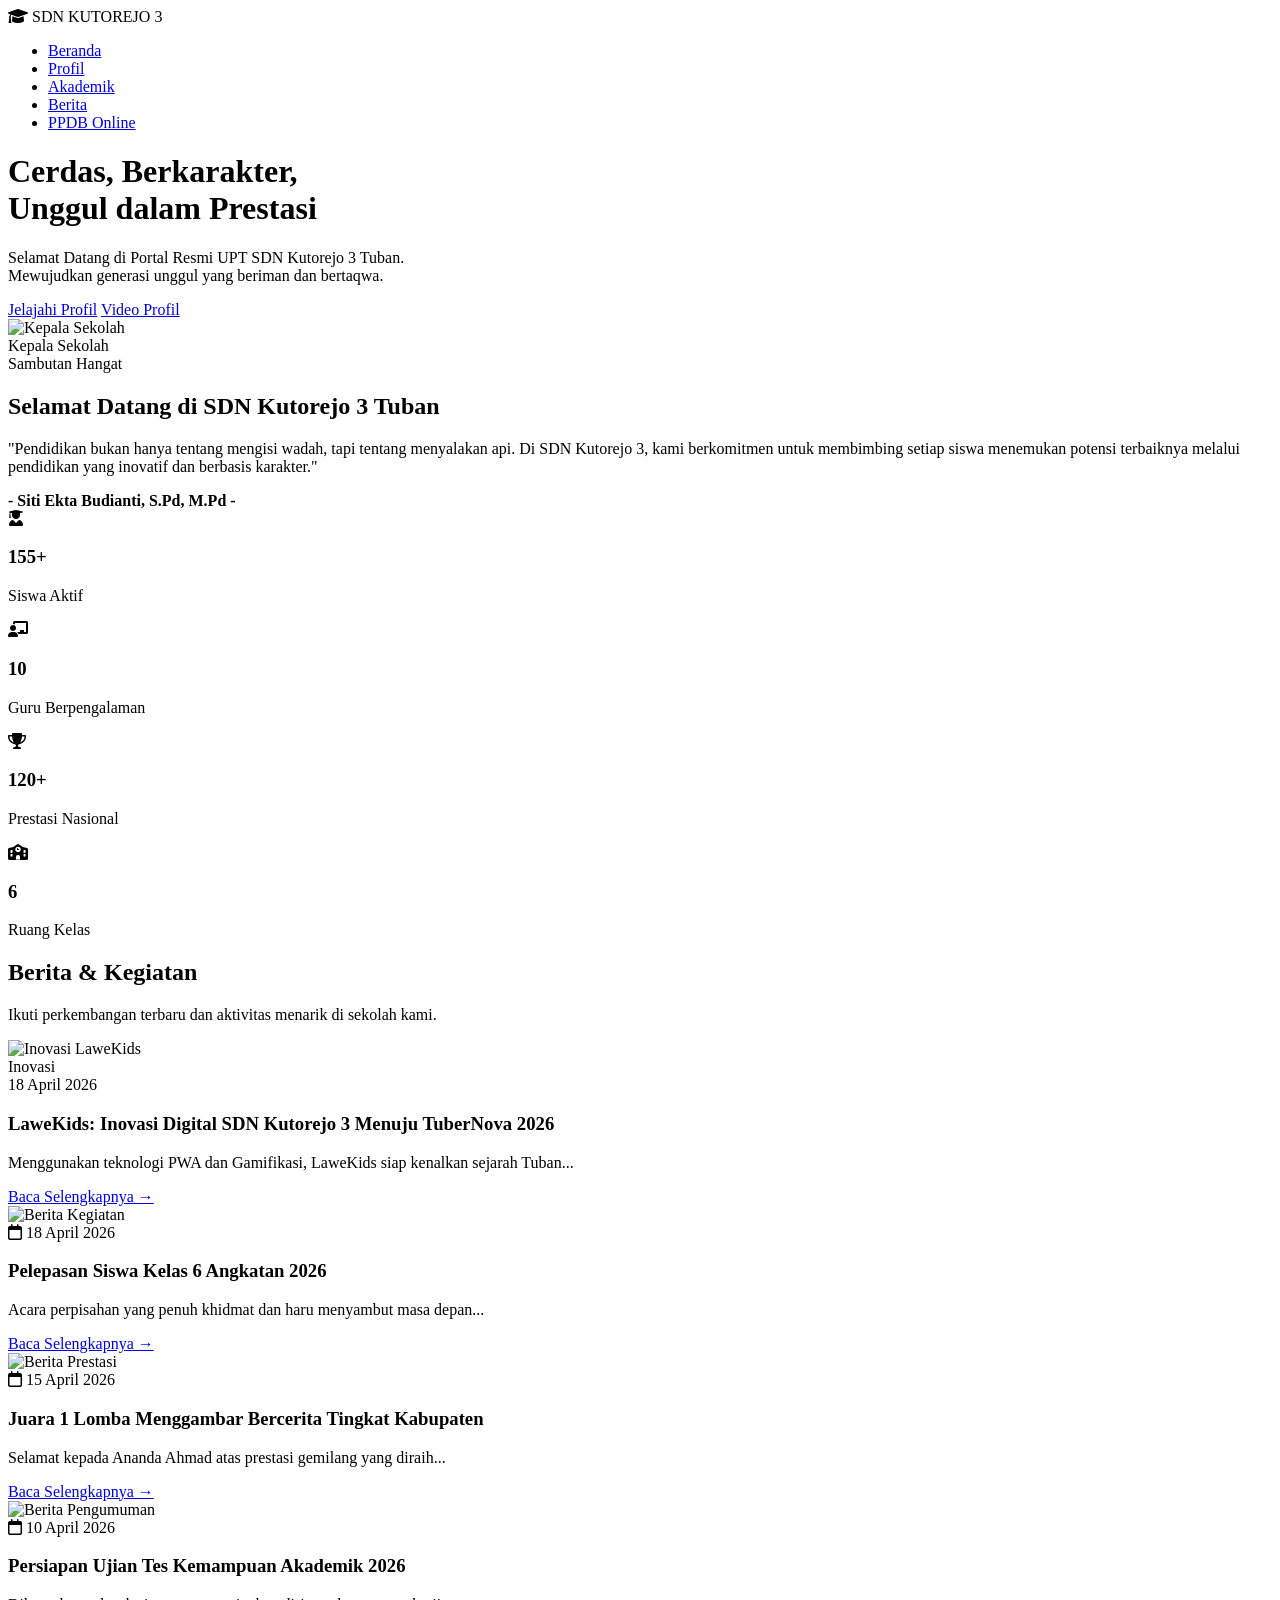
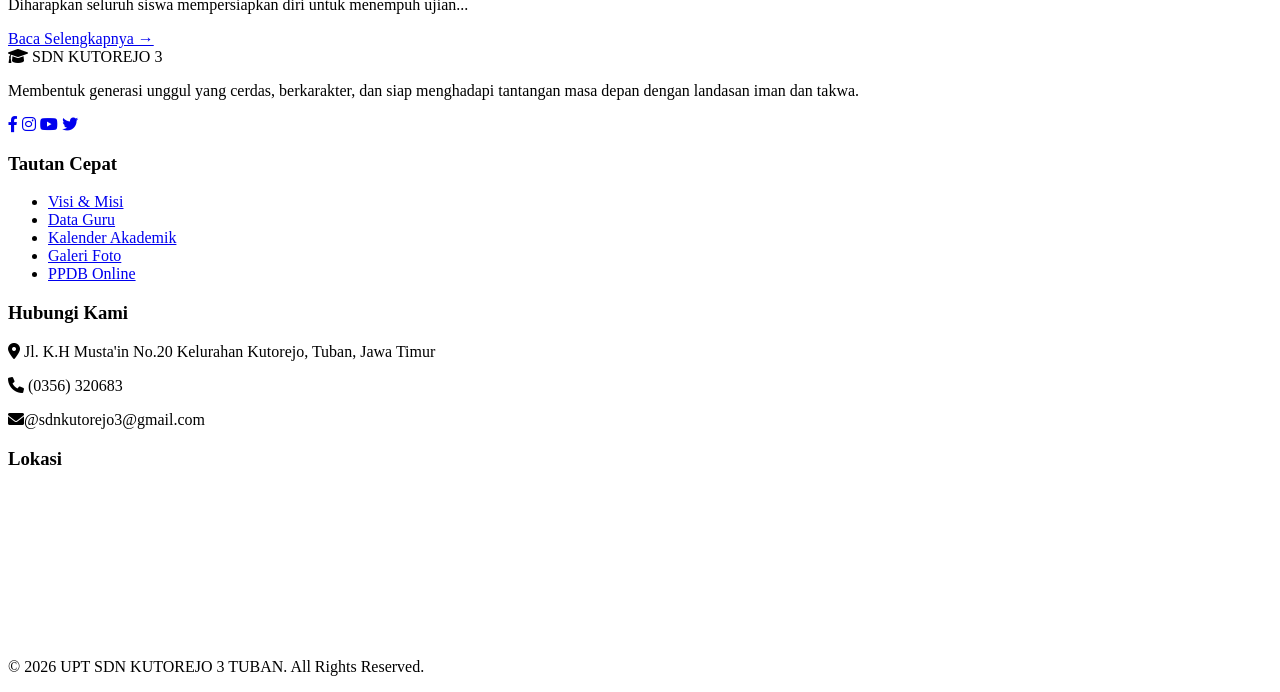
==== index.html @ f9b48da5 "Upload website SDN Kutorejo 3" ====
<!DOCTYPE html>
<html lang="id">
<head>
    <meta charset="UTF-8">
    <meta name="viewport" content="width=device-width, initial-scale=1.0">
    <title>UPT SDN KUTOREJO 3 TUBAN | Website Resmi</title>
    
    <link rel="stylesheet" href="css/style.css">
    
    <link href="https://fonts.googleapis.com/css2?family=Poppins:wght@300;400;600;700&display=swap" rel="stylesheet">
    <link rel="stylesheet" href="https://cdnjs.cloudflare.com/ajax/libs/font-awesome/6.0.0/css/all.min.css">
    
    <link href="https://unpkg.com/aos@2.3.1/dist/aos.css" rel="stylesheet">
</head>
<body>

    <nav class="navbar">
        <div class="nav-container">
            <div class="logo">
                <i class="fas fa-graduation-cap"></i> 
                <span>SDN KUTOREJO 3</span>
            </div>
            <ul class="nav-links">
                <li><a href="#" class="active">Beranda</a></li>
                <li><a href="pages/profil.html">Profil</a></li>
                <li><a href="#">Akademik</a></li>
                <li><a href="#">Berita</a></li>
                <li><a href="#" class="btn-ppdb">PPDB Online</a></li>
            </ul>
        </div>
    </nav>

    <header class="hero">
        <div class="hero-content" data-aos="fade-up" data-aos-duration="1000">
            <h1>Cerdas, Berkarakter, <br><span class="gold-text">Unggul dalam Prestasi</span></h1>
<p>Selamat Datang di Portal Resmi UPT SDN Kutorejo 3 Tuban. <br> Mewujudkan generasi unggul yang beriman dan bertaqwa.</p>
            <div class="hero-btns">
                <a href="#profil" class="btn-main">Jelajahi Profil</a>
                <a href="#" class="btn-sub">Video Profil</a>
            </div>
        </div>
    </header>
<section id="sambutan" class="sambutan-section">
        <div class="container">
            <div class="sambutan-grid">
                <div class="sambutan-img" data-aos="fade-right">
    <div class="img-wrapper">
        <img src="assets/kepala-sekolah.jpg" alt="Kepala Sekolah">
        <div class="img-badge">Kepala Sekolah</div>
    </div>
</div>
                <div class="sambutan-text" data-aos="fade-left">
                    <span>Sambutan Hangat</span>
                    <h2>Selamat Datang di SDN Kutorejo 3 Tuban</h2>
                    <p>"Pendidikan bukan hanya tentang mengisi wadah, tapi tentang menyalakan api. Di SDN Kutorejo 3, kami berkomitmen untuk membimbing setiap siswa menemukan potensi terbaiknya melalui pendidikan yang inovatif dan berbasis karakter."</p>
                    <strong>- Siti Ekta Budianti, S.Pd, M.Pd -</strong>
                </div>
            </div>
        </div>
    </section>

    <section class="stats-section">
        <div class="stats-container" data-aos="zoom-in">
            <div class="stat-box">
                <i class="fas fa-user-graduate"></i>
                <h3>155+</h3>
                <p>Siswa Aktif</p>
            </div>
            <div class="stat-box">
                <i class="fas fa-chalkboard-teacher"></i>
                <h3>10</h3>
                <p>Guru Berpengalaman</p>
            </div>
            <div class="stat-box">
                <i class="fas fa-trophy"></i>
                <h3>120+</h3>
                <p>Prestasi Nasional</p>
            </div>
            <div class="stat-box">
                <i class="fas fa-school"></i>
                <h3>6</h3>
                <p>Ruang Kelas</p>
            </div>
        </div>
    </section>
    <section class="news-section">
        <div class="container">
            <div class="section-header" data-aos="fade-up">
                <h2>Berita & Kegiatan</h2>
                <p>Ikuti perkembangan terbaru dan aktivitas menarik di sekolah kami.</p>
            </div>
            
            <div class="news-card" data-aos="zoom-in">
    <div class="news-img">
        <img src="assets/inovasi-lawekids.jpg" alt="Inovasi LaweKids">
        <div class="news-tag">Inovasi</div>
    </div>
    <div class="news-info">
    <span>18 April 2026</span>
    <h3>LaweKids: Inovasi Digital SDN Kutorejo 3 Menuju TuberNova 2026</h3>
    <p>Menggunakan teknologi PWA dan Gamifikasi, LaweKids siap kenalkan sejarah Tuban...</p>
    
    <a href="halaman-berita-lawekids.html" class="read-more">Baca Selengkapnya →</a>
</div>
</div>

            <div class="news-grid">
                <div class="news-card" data-aos="zoom-in" data-aos-delay="100">
                    <div class="news-img">
                        <img src="assets/perpisahan-2.jpg" alt="Berita">
                        <span class="news-tag">Kegiatan</span>
                    </div>
                    <div class="news-info">
                        <span><i class="far fa-calendar"></i> 18 April 2026</span>
                        <h3>Pelepasan Siswa Kelas 6 Angkatan 2026</h3>
                        <p>Acara perpisahan yang penuh khidmat dan haru menyambut masa depan...</p>
                        <a href="#" class="read-more">Baca Selengkapnya →</a>
                    </div>
                </div>

                <div class="news-card" data-aos="zoom-in" data-aos-delay="200">
                    <div class="news-img">
                        <img src="assets/juara-1.jpg" alt="Berita">
                        <span class="news-tag">Prestasi</span>
                    </div>
                    <div class="news-info">
                        <span><i class="far fa-calendar"></i> 15 April 2026</span>
                        <h3>Juara 1 Lomba Menggambar Bercerita Tingkat Kabupaten</h3>
                        <p>Selamat kepada Ananda Ahmad atas prestasi gemilang yang diraih...</p>
                        <a href="#" class="read-more">Baca Selengkapnya →</a>
                    </div>
                </div>

                <div class="news-card" data-aos="zoom-in" data-aos-delay="300">
                    <div class="news-img">
                        <img src="assets/tka-1.jpg" alt="Berita">
                        <span class="news-tag">Pengumuman</span>
                    </div>
                    <div class="news-info">
                        <span><i class="far fa-calendar"></i> 10 April 2026</span>
                        <h3>Persiapan Ujian Tes Kemampuan Akademik 2026</h3>
                        <p>Diharapkan seluruh siswa mempersiapkan diri untuk menempuh ujian...</p>
                        <a href="#" class="read-more">Baca Selengkapnya →</a>
                    </div>
                </div>
            </div>
        </div>
    </section>
    <footer class="main-footer">
        <div class="footer-container">
            <div class="footer-box" data-aos="fade-up">
                <div class="logo-footer">
                    <i class="fas fa-graduation-cap"></i> 
                    <span>SDN KUTOREJO 3</span>
                </div>
                <p>Membentuk generasi unggul yang cerdas, berkarakter, dan siap menghadapi tantangan masa depan dengan landasan iman dan takwa.</p>
                <div class="social-links">
                    <a href="#"><i class="fab fa-facebook-f"></i></a>
                    <a href="#"><i class="fab fa-instagram"></i></a>
                    <a href="#"><i class="fab fa-youtube"></i></a>
                    <a href="#"><i class="fab fa-twitter"></i></a>
                </div>
            </div>

            <div class="footer-box" data-aos="fade-up" data-aos-delay="100">
                <h3>Tautan Cepat</h3>
                <ul class="footer-links">
                    <li><a href="#">Visi & Misi</a></li>
                    <li><a href="#">Data Guru</a></li>
                    <li><a href="#">Kalender Akademik</a></li>
                    <li><a href="#">Galeri Foto</a></li>
                    <li><a href="#">PPDB Online</a></li>
                </ul>
            </div>

            <div class="footer-box" data-aos="fade-up" data-aos-delay="200">
                <h3>Hubungi Kami</h3>
                <p><i class="fas fa-map-marker-alt"></i> Jl. K.H Musta'in No.20 Kelurahan Kutorejo, Tuban, Jawa Timur</p>
                <p><i class="fas fa-phone"></i> (0356) 320683</p>
                <p><i class="fas fa-envelope"></i>@sdnkutorejo3@gmail.com</p>
            </div>

            <div class="footer-box map-box" data-aos="fade-up" data-aos-delay="300">
                <h3>Lokasi</h3>
                <iframe src="https://www.google.com/maps/embed?pb=!1m18!1m12!1m3!1d3961.0000000000!2d112.060000!3d-6.890000!2m3!1f0!2f0!3f0!3m2!1i1024!2i768!4f13.1!3m3!1m2!1s0x0%3A0x0!2zNsKwNTMnMjQuMCJTIDExMsKwMDMnMzYuMCJF!5e0!3m2!1sid!2sid!4v1620000000000!5m2!1sid!2sid" width="100%" height="150" style="border:0; border-radius: 10px;" allowfullscreen="" loading="lazy"></iframe>
            </div>
        </div>
        
        <div class="footer-bottom">
            <p>&copy; 2026 UPT SDN KUTOREJO 3 TUBAN. All Rights Reserved.</p>
        </div>
    </footer>
    <script src="https://unpkg.com/aos@2.3.1/dist/aos.js"></script>
    <script>
        AOS.init();
    </script>
    <script type="module" src="js/main.js"></script>
</body>
</html>
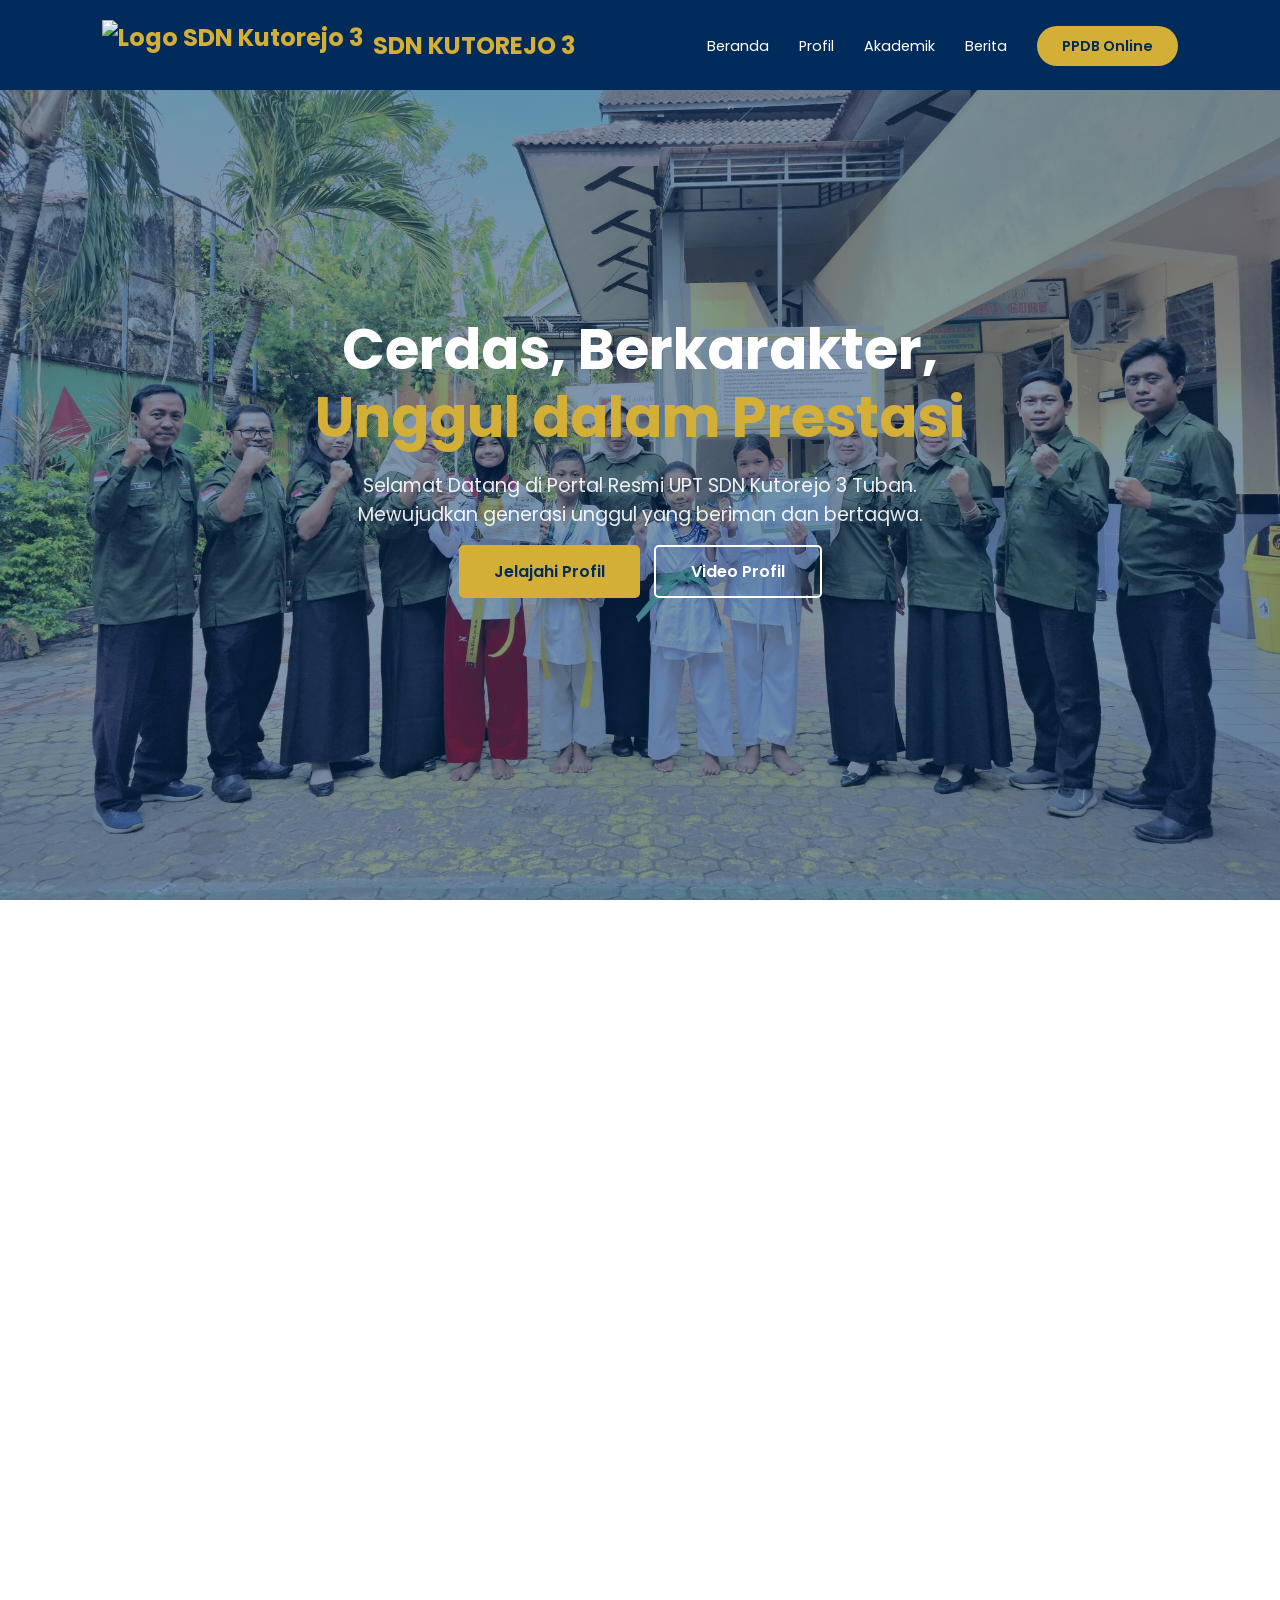
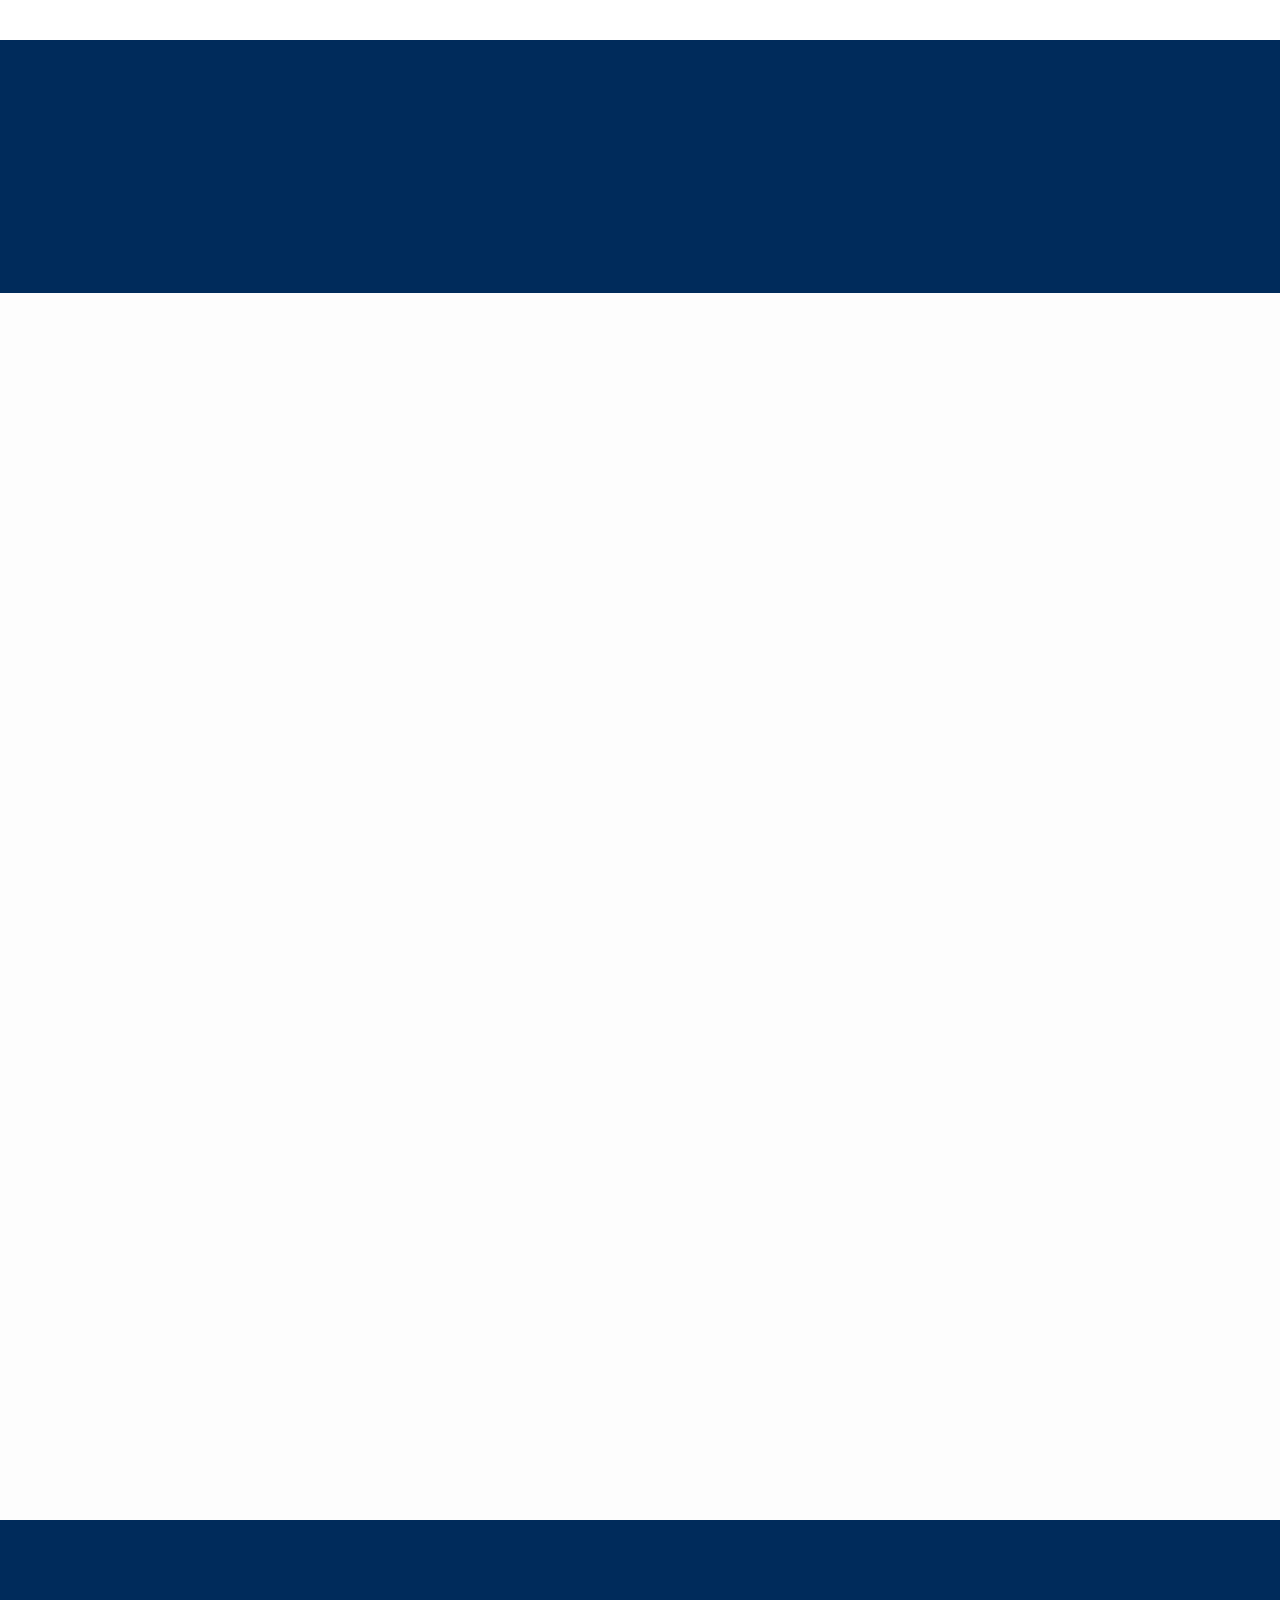
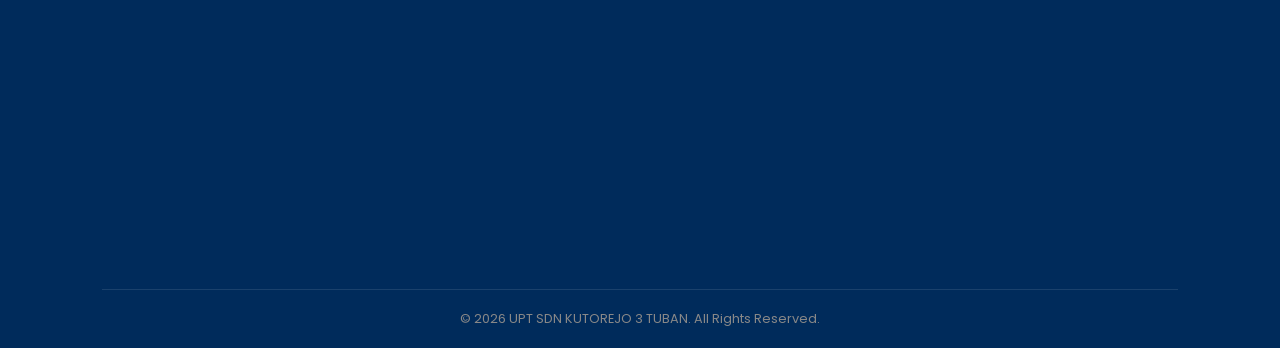
==== commit 3dda29fe: "Add files via upload" ====
--- a/index.html
+++ b/index.html
@@ -17,9 +17,9 @@
     <nav class="navbar">
         <div class="nav-container">
             <div class="logo">
-                <i class="fas fa-graduation-cap"></i> 
-                <span>SDN KUTOREJO 3</span>
-            </div>
+    <img src="assets/logo-sekolah.png" alt="Logo SDN Kutorejo 3" style="height: 50px; width: auto;">
+    <span>SDN KUTOREJO 3</span>
+</div>
             <ul class="nav-links">
                 <li><a href="#" class="active">Beranda</a></li>
                 <li><a href="pages/profil.html">Profil</a></li>
--- a/css/style.css
+++ b/css/style.css
@@ -0,0 +1,538 @@
+:root {
+    --biru-tua: #002B5B;
+    --emas: #D4AF37;
+    --putih: #ffffff;
+    --abu: #f4f4f4;
+}
+
+* {
+    margin: 0;
+    padding: 0;
+    box-sizing: border-box;
+    font-family: 'Poppins', sans-serif;
+}
+
+body {
+    background-color: var(--abu);
+    overflow-x: hidden;
+}
+
+/* NAVBAR */
+.navbar {
+    background: var(--biru-tua);
+    padding: 20px 8%;
+    position: fixed;
+    width: 100%;
+    top: 0;
+    z-index: 1000;
+}
+
+.nav-container {
+    display: flex;
+    justify-content: space-between;
+    align-items: center;
+}
+
+.logo {
+    color: var(--emas);
+    font-size: 1.5rem;
+    font-weight: 700;
+    display: flex;
+    align-items: center;
+    gap: 10px;
+}
+
+.nav-links {
+    display: flex;
+    list-style: none;
+    gap: 30px;
+    align-items: center;
+}
+
+.nav-links a {
+    text-decoration: none;
+    color: var(--putih);
+    font-size: 0.9rem;
+    font-weight: 400;
+    transition: 0.3s;
+}
+
+.nav-links a:hover {
+    color: var(--emas);
+}
+
+.btn-ppdb {
+    background: var(--emas);
+    padding: 10px 25px;
+    border-radius: 50px;
+    color: var(--biru-tua) !important;
+    font-weight: 600 !important;
+}
+
+/* HERO SECTION */
+.hero {
+    height: 100vh;
+    /* Ganti bagian url di bawah ini dengan lokasi file foto Anda */
+    background: linear-gradient(rgba(0,43,91,0.5), rgba(0,43,91,0.5)), 
+                url('../assets/gedung-sekolah.jpg'); 
+    background-size: cover;
+    background-position: center;
+    background-attachment: fixed; /* Membuat efek scrolling yang mewah */
+    display: flex;
+    align-items: center;
+    justify-content: center;
+    text-align: center;
+    color: white;
+    padding: 0 20px;
+}
+
+.gold-text { color: var(--emas); }
+
+.hero-content h1 {
+    font-size: 3.5rem;
+    margin-bottom: 20px;
+    line-height: 1.2;
+}
+
+.hero-content p {
+    font-size: 1.2rem;
+    margin-bottom: 30px;
+    opacity: 0.9;
+}
+
+.btn-main {
+    background: var(--emas);
+    padding: 15px 35px;
+    text-decoration: none;
+    color: var(--biru-tua);
+    font-weight: 600;
+    border-radius: 5px;
+    transition: 0.3s;
+}
+
+.btn-sub {
+    border: 2px solid var(--putih);
+    padding: 13px 35px;
+    text-decoration: none;
+    color: var(--putih);
+    font-weight: 600;
+    border-radius: 5px;
+    margin-left: 10px;
+    transition: 0.3s;
+}
+
+.btn-main:hover { transform: translateY(-5px); background: #b8952e; }
+.btn-sub:hover { background: var(--putih); color: var(--biru-tua); }
+
+/* SAMBUTAN */
+.sambutan-section {
+    padding: 100px 8%;
+    background: var(--putih);
+}
+
+.sambutan-grid {
+    display: grid;
+    grid-template-columns: 1fr 1.5fr;
+    gap: 50px;
+    align-items: center;
+}
+
+.sambutan-img {
+    position: relative;
+    display: flex;
+    justify-content: center;
+    padding: 30px;
+}
+
+.img-wrapper {
+    position: relative;
+    width: 350px;
+    height: 480px;
+    background: #002b5b; /* Warna biru sekolah */
+    border-radius: 20px;
+}
+
+.img-wrapper img {
+    position: absolute;
+    width: 100%;
+    height: 100%;
+    object-fit: cover;
+    border-radius: 20px;
+    /* Menarik foto ke kiri-atas agar bingkai biru muncul di kanan-bawah */
+    top: -30px;
+    left: -30px;
+    border: 4px solid white;
+    box-shadow: none !important; /* Menghapus bayangan bandel sebelumnya */
+    z-index: 2;
+}
+
+.img-badge {
+    position: absolute;
+    bottom: -15px;
+    right: -15px;
+    background: #d4af37; /* Warna emas */
+    padding: 12px 25px;
+    font-weight: 700;
+    color: #002b5b;
+    border-radius: 8px;
+    z-index: 3;
+}
+
+.sambutan-text span {
+    color: var(--emas);
+    text-transform: uppercase;
+    font-weight: 600;
+    letter-spacing: 2px;
+}
+
+.sambutan-text h2 {
+    font-size: 2.5rem;
+    color: var(--biru-tua);
+    margin: 10px 0 20px;
+}
+
+.sambutan-text p {
+    font-style: italic;
+    line-height: 1.8;
+    color: #666;
+    margin-bottom: 20px;
+}
+
+/* STATISTIK */
+.stats-section {
+    background: var(--biru-tua);
+    padding: 60px 8%;
+    color: white;
+}
+
+.stats-container {
+    display: grid;
+    grid-template-columns: repeat(4, 1fr);
+    text-align: center;
+    gap: 20px;
+}
+
+.stat-box i {
+    font-size: 2.5rem;
+    color: var(--emas);
+    margin-bottom: 15px;
+}
+
+.stat-box h3 {
+    font-size: 2rem;
+    margin-bottom: 5px;
+}
+
+/* NEWS SECTION */
+.news-section {
+    padding: 100px 8%;
+    background: #fdfdfd;
+}
+
+.section-header {
+    text-align: center;
+    margin-bottom: 50px;
+}
+
+.section-header h2 {
+    font-size: 2.5rem;
+    color: var(--biru-tua);
+}
+
+.news-grid {
+    display: grid;
+    grid-template-columns: repeat(auto-fit, minmax(300px, 1fr));
+    gap: 30px;
+}
+
+.news-card {
+    background: white;
+    border-radius: 15px;
+    overflow: hidden;
+    box-shadow: 0 10px 30px rgba(0,0,0,0.05);
+    transition: 0.3s;
+}
+
+.news-card:hover {
+    transform: translateY(-10px);
+    box-shadow: 0 15px 40px rgba(0,0,0,0.1);
+}
+
+.news-img {
+    position: relative;
+    height: 200px;
+}
+
+.news-img img {
+    width: 100%;
+    height: 100%;
+    object-fit: cover;
+}
+
+.news-tag {
+    position: absolute;
+    top: 15px;
+    left: 15px;
+    background: var(--emas);
+    color: var(--biru-tua);
+    padding: 5px 15px;
+    border-radius: 5px;
+    font-size: 0.8rem;
+    font-weight: 600;
+}
+
+.news-info {
+    padding: 25px;
+}
+
+.news-info span {
+    font-size: 0.85rem;
+    color: #888;
+}
+
+.news-info h3 {
+    margin: 15px 0;
+    color: var(--biru-tua);
+    font-size: 1.2rem;
+    line-height: 1.4;
+}
+
+.news-info p {
+    color: #666;
+    font-size: 0.9rem;
+    margin-bottom: 20px;
+}
+
+.read-more {
+    text-decoration: none;
+    color: var(--emas);
+    font-weight: 600;
+    font-size: 0.9rem;
+}
+
+/* FOOTER */
+.main-footer {
+    background: var(--biru-tua);
+    color: white;
+    padding: 80px 8% 20px;
+}
+
+.footer-container {
+    display: grid;
+    grid-template-columns: 1.5fr 1fr 1fr 1.2fr;
+    gap: 40px;
+    margin-bottom: 50px;
+}
+
+.footer-box h3 {
+    color: var(--emas);
+    margin-bottom: 25px;
+    font-size: 1.2rem;
+    position: relative;
+}
+
+.footer-box h3::after {
+    content: '';
+    position: absolute;
+    width: 50px;
+    height: 2px;
+    background: var(--emas);
+    bottom: -10px;
+    left: 0;
+}
+
+.logo-footer {
+    font-size: 1.5rem;
+    font-weight: 700;
+    color: var(--emas);
+    margin-bottom: 20px;
+    display: flex;
+    align-items: center;
+    gap: 10px;
+}
+
+.footer-box p {
+    font-size: 0.9rem;
+    line-height: 1.6;
+    color: #ccc;
+    margin-bottom: 15px;
+}
+
+.footer-links {
+    list-style: none;
+}
+
+.footer-links li {
+    margin-bottom: 12px;
+}
+
+.footer-links a {
+    color: #ccc;
+    text-decoration: none;
+    font-size: 0.9rem;
+    transition: 0.3s;
+}
+
+.footer-links a:hover {
+    color: var(--emas);
+    padding-left: 5px;
+}
+
+.social-links {
+    display: flex;
+    gap: 15px;
+    margin-top: 20px;
+}
+
+.social-links a {
+    width: 35px;
+    height: 35px;
+    background: rgba(255,255,255,0.1);
+    display: flex;
+    align-items: center;
+    justify-content: center;
+    border-radius: 50%;
+    color: white;
+    text-decoration: none;
+    transition: 0.3s;
+}
+
+.social-links a:hover {
+    background: var(--emas);
+    color: var(--biru-tua);
+}
+
+.footer-bottom {
+    border-top: 1px solid rgba(255,255,255,0.1);
+    padding-top: 20px;
+    text-align: center;
+    font-size: 0.8rem;
+    color: #888;
+}
+
+/* Responsif untuk HP */
+@media (max-width: 992px) {
+    .footer-container {
+        grid-template-columns: 1fr 1fr;
+    }
+}
+
+@media (max-width: 600px) {
+    .footer-container {
+        grid-template-columns: 1fr;
+    }
+}
+
+/* CSS KHUSUS HALAMAN PROFIL */
+.page-header {
+    background: linear-gradient(rgba(0,43,91,0.8), rgba(0,43,91,0.8)), 
+                url('../assets/bg-profil.jpg'); /* GANTI DENGAN NAMA FILE ANDA */
+    height: 300px;
+    display: flex;
+    align-items: center;
+    justify-content: center;
+    text-align: center;
+    color: white;
+    padding-top: 80px;
+}
+
+.visi-misi-section {
+    padding: 80px 8%;
+    background: white;
+}
+
+.visi-card {
+    text-align: center;
+    background: var(--abu);
+    padding: 50px;
+    border-radius: 20px;
+    border-bottom: 5px solid var(--emas);
+    margin-bottom: 50px;
+}
+
+.visi-card span {
+    color: var(--emas);
+    font-weight: 600;
+    text-transform: uppercase;
+    letter-spacing: 2px;
+}
+
+.visi-card h2 {
+    color: var(--biru-tua);
+    font-style: italic;
+    margin-top: 20px;
+    font-size: 1.8rem;
+}
+
+.misi-grid {
+    display: grid;
+    grid-template-columns: 1fr 1fr;
+    gap: 40px;
+    align-items: center;
+}
+
+.misi-box h3 {
+    color: var(--biru-tua);
+    font-size: 2rem;
+    margin-bottom: 25px;
+}
+
+.misi-box ul {
+    list-style: none;
+}
+
+.misi-box ul li {
+    padding: 12px 0;
+    border-bottom: 1px solid #eee;
+    color: #555;
+    display: flex;
+    align-items: center;
+    gap: 10px;
+}
+
+.misi-box ul li i {
+    color: var(--emas);
+}
+
+.misi-img img {
+    width: 100%;
+    border-radius: 15px;
+    box-shadow: 15px 15px 0 var(--emas);
+}
+
+@media (max-width: 768px) {
+    /* Membuat header fleksibel agar menu turun ke bawah logo */
+    nav {
+        flex-direction: column !important;
+        height: auto !important;
+        padding: 15px 10px !important;
+        gap: 15px !important;
+    }
+
+    /* Memastikan Logo dan Nama tetap satu baris di tengah */
+    .logo-container {
+        justify-content: center !important;
+        width: 100% !important;
+    }
+
+    .logo-container span {
+        font-size: 1.1rem !important;
+        white-space: nowrap !important;
+    }
+
+    /* Membuat menu navigasi berjejer rapi di bawah logo */
+    .nav-links {
+        justify-content: center !important;
+        width: 100% !important;
+        gap: 15px !important;
+    }
+
+    .nav-links a {
+        font-size: 14px !important;
+    }
+    
+    /* Ukuran teks hero agar lebih proporsional */
+    .hero-content h1 {
+        font-size: 1.6rem !important;
+    }
+}
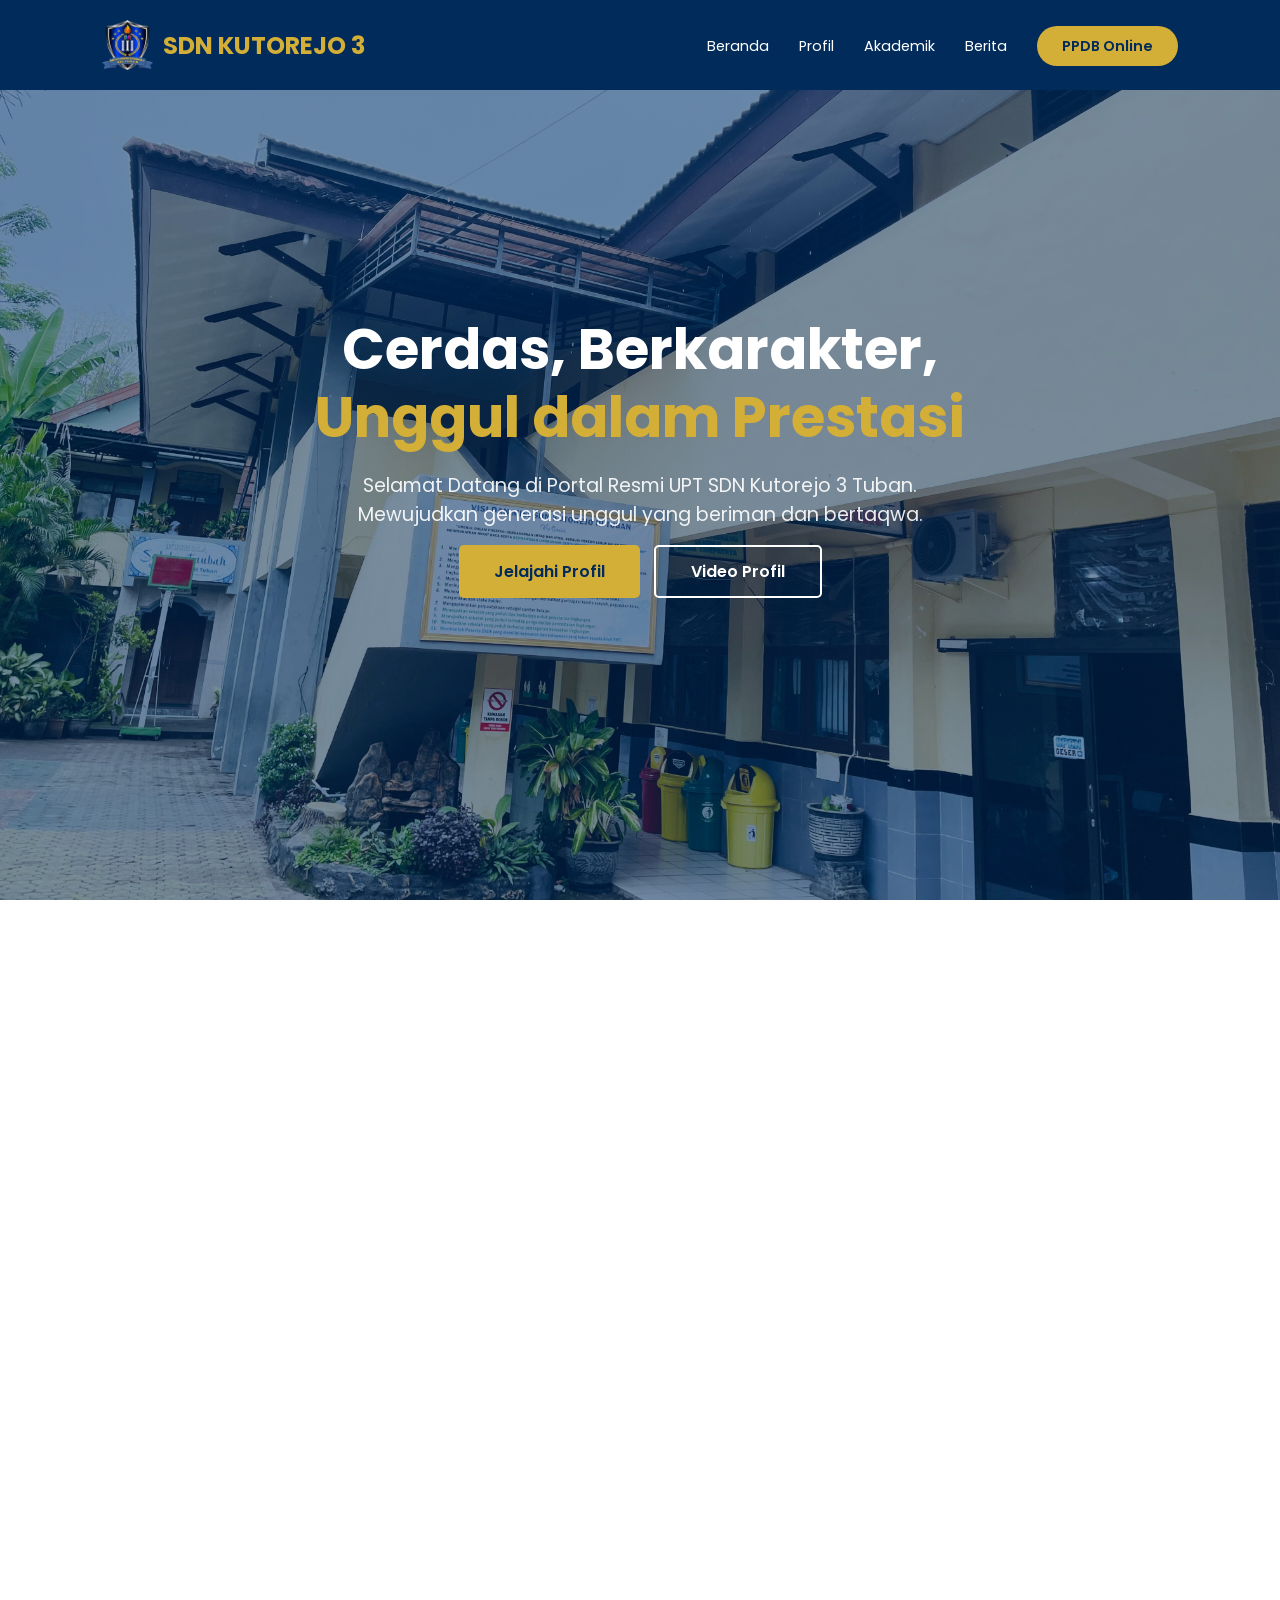
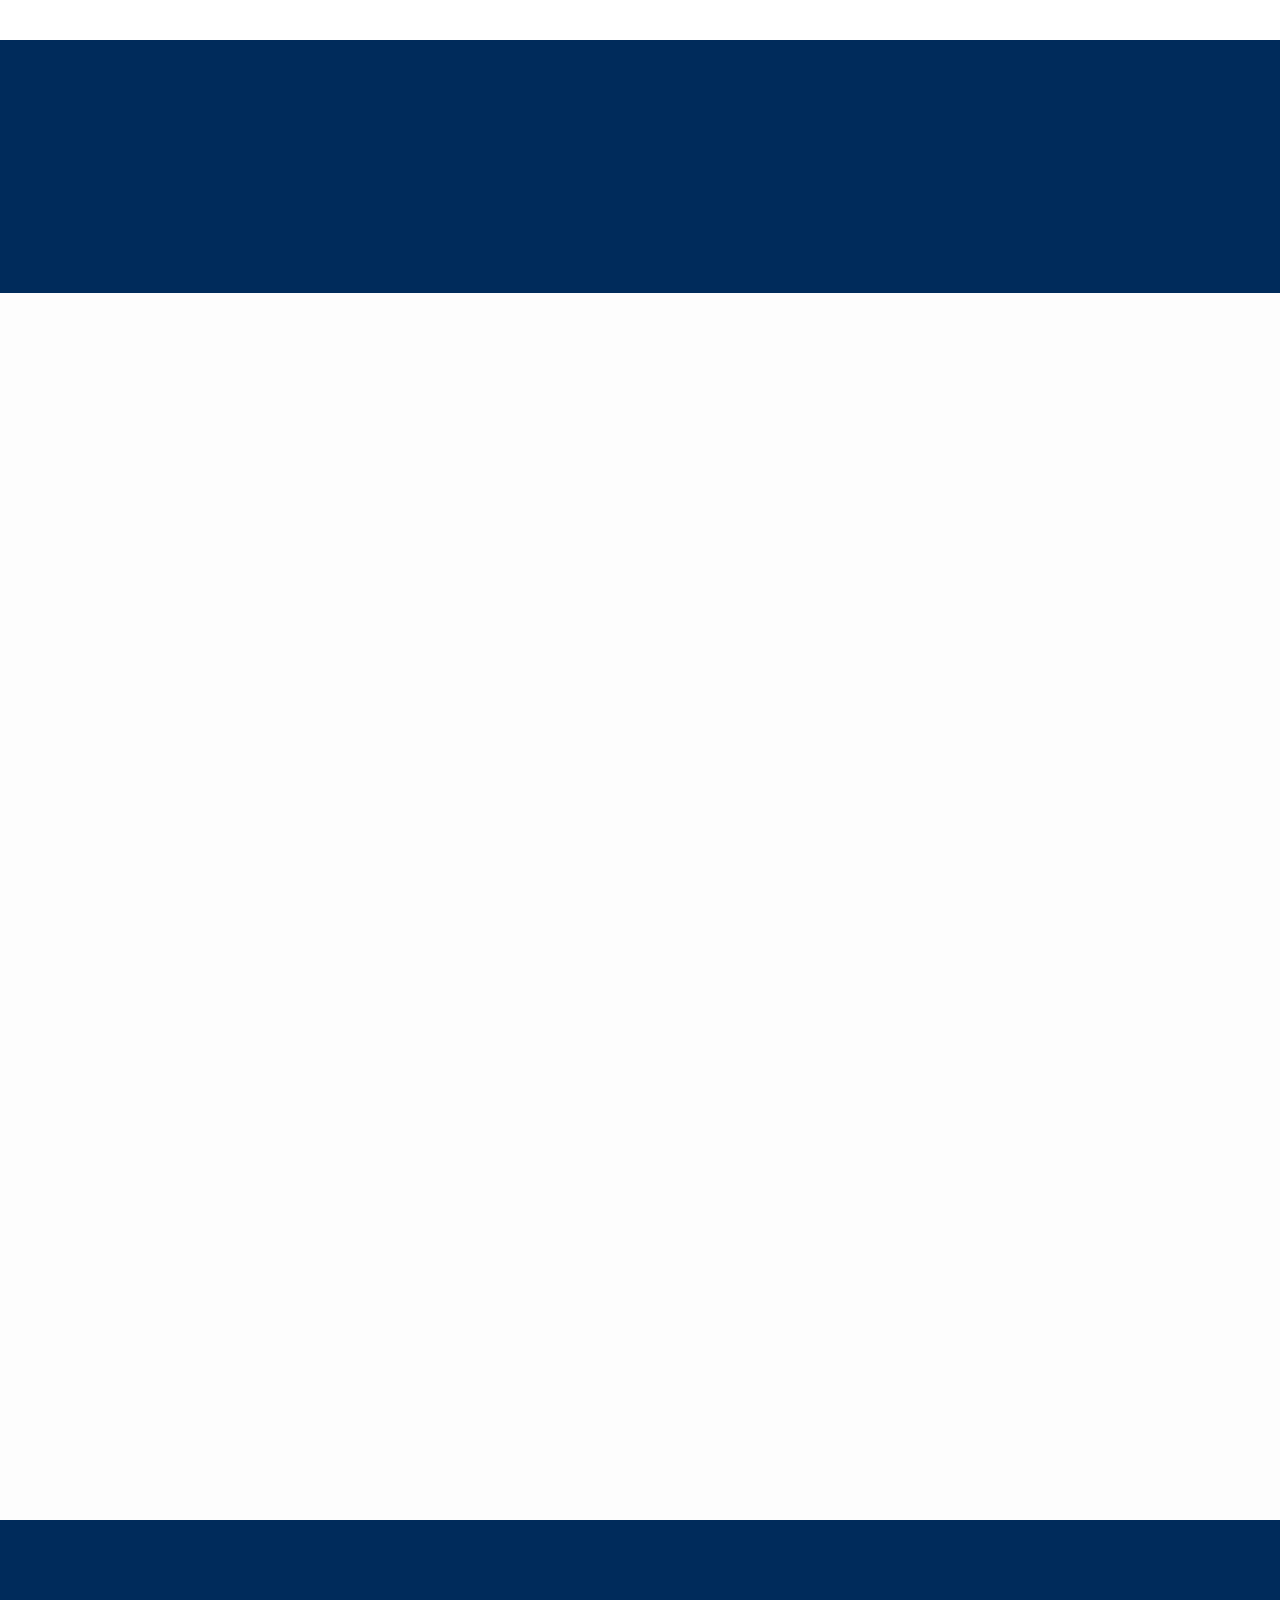
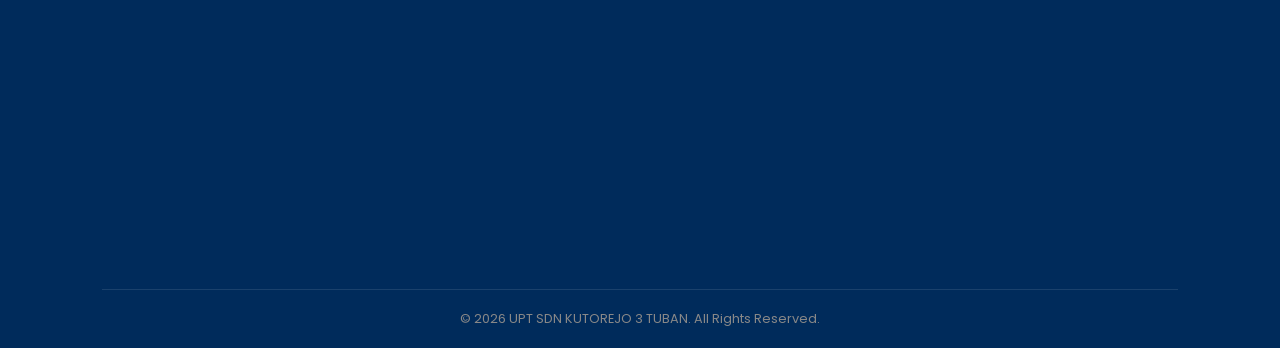
==== commit 1ba60e18: "Add files via upload" ====
--- a/index.html
+++ b/index.html
@@ -111,10 +111,10 @@
                         <span class="news-tag">Kegiatan</span>
                     </div>
                     <div class="news-info">
-                        <span><i class="far fa-calendar"></i> 18 April 2026</span>
-                        <h3>Pelepasan Siswa Kelas 6 Angkatan 2026</h3>
+                        <span><i class="far fa-calendar"></i> 20 Juni 2025</span>
+                        <h3>Pelepasan Siswa Kelas 6 Angkatan 2025</h3>
                         <p>Acara perpisahan yang penuh khidmat dan haru menyambut masa depan...</p>
-                        <a href="#" class="read-more">Baca Selengkapnya →</a>
+                        <a href="berita-perpisahan.html" class="read-more">Baca Selengkapnya →</a>
                     </div>
                 </div>
 
@@ -140,7 +140,7 @@
                         <span><i class="far fa-calendar"></i> 10 April 2026</span>
                         <h3>Persiapan Ujian Tes Kemampuan Akademik 2026</h3>
                         <p>Diharapkan seluruh siswa mempersiapkan diri untuk menempuh ujian...</p>
-                        <a href="#" class="read-more">Baca Selengkapnya →</a>
+                        <a href="berita-ujian.html" class="read-more">Baca Selengkapnya →</a>
                     </div>
                 </div>
             </div>
--- a/css/style.css
+++ b/css/style.css
@@ -500,39 +500,72 @@
     box-shadow: 15px 15px 0 var(--emas);
 }
 
+/* --- PERBAIKAN TOTAL MODE HP NORMAL --- */
 @media (max-width: 768px) {
-    /* Membuat header fleksibel agar menu turun ke bawah logo */
+    /* 1. Paksa Header dan Nav memanjang ke bawah sesuai isi */
+    header {
+        height: auto !important; 
+        min-height: 100px !important;
+        position: relative !important; /* Agar tidak menutupi konten di bawahnya */
+    }
+
     nav {
-        flex-direction: column !important;
+        flex-direction: column !important; /* Logo di atas, Menu di bawah */
         height: auto !important;
-        padding: 15px 10px !important;
-        gap: 15px !important;
-    }
-
-    /* Memastikan Logo dan Nama tetap satu baris di tengah */
+        padding: 15px 5px !important;
+        gap: 10px !important;
+    }
+
+    /* 2. Logo & Teks: Dibuat lebih kecil agar muat satu baris di HP sempit */
     .logo-container {
         justify-content: center !important;
         width: 100% !important;
     }
 
     .logo-container span {
-        font-size: 1.1rem !important;
-        white-space: nowrap !important;
-    }
-
-    /* Membuat menu navigasi berjejer rapi di bawah logo */
+        font-size: 1rem !important; /* Ukuran pas untuk HP */
+        white-space: nowrap !important; /* Anti-patah baris */
+        display: block !important;
+    }
+
+    /* 3. Menu Navigasi: Berbaris rapi di bawah Nama Sekolah */
     .nav-links {
+        display: flex !important;
+        flex-direction: row !important; 
+        flex-wrap: wrap !important; /* Turun baris otomatis jika penuh */
         justify-content: center !important;
         width: 100% !important;
-        gap: 15px !important;
+        gap: 5px !important;
+        margin-top: 5px !important;
     }
 
     .nav-links a {
-        font-size: 14px !important;
-    }
-    
-    /* Ukuran teks hero agar lebih proporsional */
+        font-size: 11px !important;
+        padding: 4px 8px !important;
+        background: rgba(255, 255, 255, 0.1);
+        border-radius: 3px;
+    }
+
+    /* 4. Konten Utama (Hero): Memberi jarak agar tidak menempel ke navbar */
+    .hero-content {
+        padding-top: 30px !important;
+    }
+
     .hero-content h1 {
-        font-size: 1.6rem !important;
+        font-size: 1.2rem !important;
+    }
+
+    /* 5. Tombol: Wajib bertumpuk ke bawah agar tidak saling tindih */
+    .hero-buttons {
+        display: flex !important;
+        flex-direction: column !important; /* Atas-Bawah */
+        gap: 10px !important;
+        align-items: center !important;
+        margin-top: 20px !important;
+    }
+
+    .hero-buttons .btn {
+        width: 80% !important; /* Melebar agar pas di layar HP */
+        margin: 0 !important;
     }
 }
